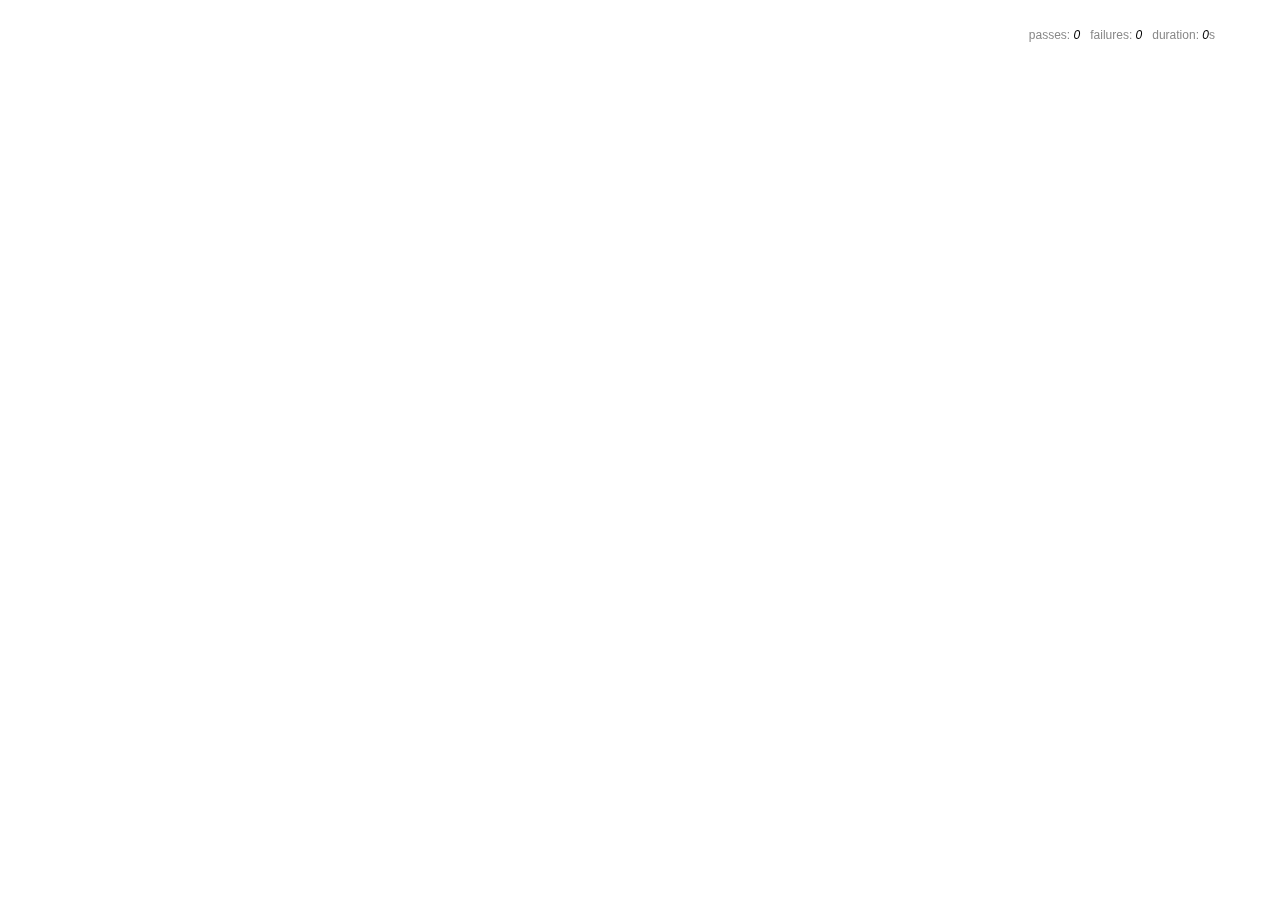
==== test/index.html @ 5ec42150 "add mocha" ====
<!DOCTYPE html>
<html>
<head>
  <title>Mocha</title>
  <meta http-equiv="Content-Type" content="text/html; charset=UTF-8">
  <meta name="viewport" content="width=device-width, initial-scale=1.0">
  <link rel="stylesheet" href="styles/mocha.css"/>
</head>
<body>
<div id="mocha"></div>
<script src="scripts/mocha.js"></script>
<script>mocha.setup('bdd');</script>
<script src="scripts/tests.js"></script>
<script>
  mocha.run();
</script>
</body>
</html>
---- test/styles/mocha.css ----
@charset "utf-8";

body {
  margin:0;
}

#mocha {
  font: 20px/1.5 "Helvetica Neue", Helvetica, Arial, sans-serif;
  margin: 60px 50px;
}

#mocha ul,
#mocha li {
  margin: 0;
  padding: 0;
}

#mocha ul {
  list-style: none;
}

#mocha h1,
#mocha h2 {
  margin: 0;
}

#mocha h1 {
  margin-top: 15px;
  font-size: 1em;
  font-weight: 200;
}

#mocha h1 a {
  text-decoration: none;
  color: inherit;
}

#mocha h1 a:hover {
  text-decoration: underline;
}

#mocha .suite .suite h1 {
  margin-top: 0;
  font-size: .8em;
}

#mocha .hidden {
  display: none;
}

#mocha h2 {
  font-size: 12px;
  font-weight: normal;
  cursor: pointer;
}

#mocha .suite {
  margin-left: 15px;
}

#mocha .test {
  margin-left: 15px;
  overflow: hidden;
}

#mocha .test.pending:hover h2::after {
  content: '(pending)';
  font-family: arial, sans-serif;
}

#mocha .test.pass.medium .duration {
  background: #c09853;
}

#mocha .test.pass.slow .duration {
  background: #b94a48;
}

#mocha .test.pass::before {
  content: '✓';
  font-size: 12px;
  display: block;
  float: left;
  margin-right: 5px;
  color: #00d6b2;
}

#mocha .test.pass .duration {
  font-size: 9px;
  margin-left: 5px;
  padding: 2px 5px;
  color: #fff;
  -webkit-box-shadow: inset 0 1px 1px rgba(0,0,0,.2);
  -moz-box-shadow: inset 0 1px 1px rgba(0,0,0,.2);
  box-shadow: inset 0 1px 1px rgba(0,0,0,.2);
  -webkit-border-radius: 5px;
  -moz-border-radius: 5px;
  -ms-border-radius: 5px;
  -o-border-radius: 5px;
  border-radius: 5px;
}

#mocha .test.pass.fast .duration {
  display: none;
}

#mocha .test.pending {
  color: #0b97c4;
}

#mocha .test.pending::before {
  content: '◦';
  color: #0b97c4;
}

#mocha .test.fail {
  color: #c00;
}

#mocha .test.fail pre {
  color: black;
}

#mocha .test.fail::before {
  content: '✖';
  font-size: 12px;
  display: block;
  float: left;
  margin-right: 5px;
  color: #c00;
}

#mocha .test pre.error {
  color: #c00;
  max-height: 300px;
  overflow: auto;
}

#mocha .test .html-error {
  overflow: auto;
  color: black;
  line-height: 1.5;
  display: block;
  float: left;
  clear: left;
  font: 12px/1.5 monaco, monospace;
  margin: 5px;
  padding: 15px;
  border: 1px solid #eee;
  max-width: 85%; /*(1)*/
  max-width: -webkit-calc(100% - 42px);
  max-width: -moz-calc(100% - 42px);
  max-width: calc(100% - 42px); /*(2)*/
  max-height: 300px;
  word-wrap: break-word;
  border-bottom-color: #ddd;
  -webkit-box-shadow: 0 1px 3px #eee;
  -moz-box-shadow: 0 1px 3px #eee;
  box-shadow: 0 1px 3px #eee;
  -webkit-border-radius: 3px;
  -moz-border-radius: 3px;
  border-radius: 3px;
}

#mocha .test .html-error pre.error {
  border: none;
  -webkit-border-radius: 0;
  -moz-border-radius: 0;
  border-radius: 0;
  -webkit-box-shadow: 0;
  -moz-box-shadow: 0;
  box-shadow: 0;
  padding: 0;
  margin: 0;
  margin-top: 18px;
  max-height: none;
}

/**
 * (1): approximate for browsers not supporting calc
 * (2): 42 = 2*15 + 2*10 + 2*1 (padding + margin + border)
 *      ^^ seriously
 */
#mocha .test pre {
  display: block;
  float: left;
  clear: left;
  font: 12px/1.5 monaco, monospace;
  margin: 5px;
  padding: 15px;
  border: 1px solid #eee;
  max-width: 85%; /*(1)*/
  max-width: -webkit-calc(100% - 42px);
  max-width: -moz-calc(100% - 42px);
  max-width: calc(100% - 42px); /*(2)*/
  word-wrap: break-word;
  border-bottom-color: #ddd;
  -webkit-box-shadow: 0 1px 3px #eee;
  -moz-box-shadow: 0 1px 3px #eee;
  box-shadow: 0 1px 3px #eee;
  -webkit-border-radius: 3px;
  -moz-border-radius: 3px;
  border-radius: 3px;
}

#mocha .test h2 {
  position: relative;
}

#mocha .test a.replay {
  position: absolute;
  top: 3px;
  right: 0;
  text-decoration: none;
  vertical-align: middle;
  display: block;
  width: 15px;
  height: 15px;
  line-height: 15px;
  text-align: center;
  background: #eee;
  font-size: 15px;
  -webkit-border-radius: 15px;
  -moz-border-radius: 15px;
  border-radius: 15px;
  -webkit-transition:opacity 200ms;
  -moz-transition:opacity 200ms;
  -o-transition:opacity 200ms;
  transition: opacity 200ms;
  opacity: 0.3;
  color: #888;
}

#mocha .test:hover a.replay {
  opacity: 1;
}

#mocha-report.pass .test.fail {
  display: none;
}

#mocha-report.fail .test.pass {
  display: none;
}

#mocha-report.pending .test.pass,
#mocha-report.pending .test.fail {
  display: none;
}
#mocha-report.pending .test.pass.pending {
  display: block;
}

#mocha-error {
  color: #c00;
  font-size: 1.5em;
  font-weight: 100;
  letter-spacing: 1px;
}

#mocha-stats {
  position: fixed;
  top: 15px;
  right: 10px;
  font-size: 12px;
  margin: 0;
  color: #888;
  z-index: 1;
}

#mocha-stats .progress {
  float: right;
  padding-top: 0;

  /**
   * Set safe initial values, so mochas .progress does not inherit these
   * properties from Bootstrap .progress (which causes .progress height to
   * equal line height set in Bootstrap).
   */
  height: auto;
  -webkit-box-shadow: none;
  -moz-box-shadow: none;
  box-shadow: none;
  background-color: initial;
}

#mocha-stats em {
  color: black;
}

#mocha-stats a {
  text-decoration: none;
  color: inherit;
}

#mocha-stats a:hover {
  border-bottom: 1px solid #eee;
}

#mocha-stats li {
  display: inline-block;
  margin: 0 5px;
  list-style: none;
  padding-top: 11px;
}

#mocha-stats canvas {
  width: 40px;
  height: 40px;
}

#mocha code .comment { color: #ddd; }
#mocha code .init { color: #2f6fad; }
#mocha code .string { color: #5890ad; }
#mocha code .keyword { color: #8a6343; }
#mocha code .number { color: #2f6fad; }

@media screen and (max-device-width: 480px) {
  #mocha {
    margin: 60px 0px;
  }

  #mocha #stats {
    position: absolute;
  }
}
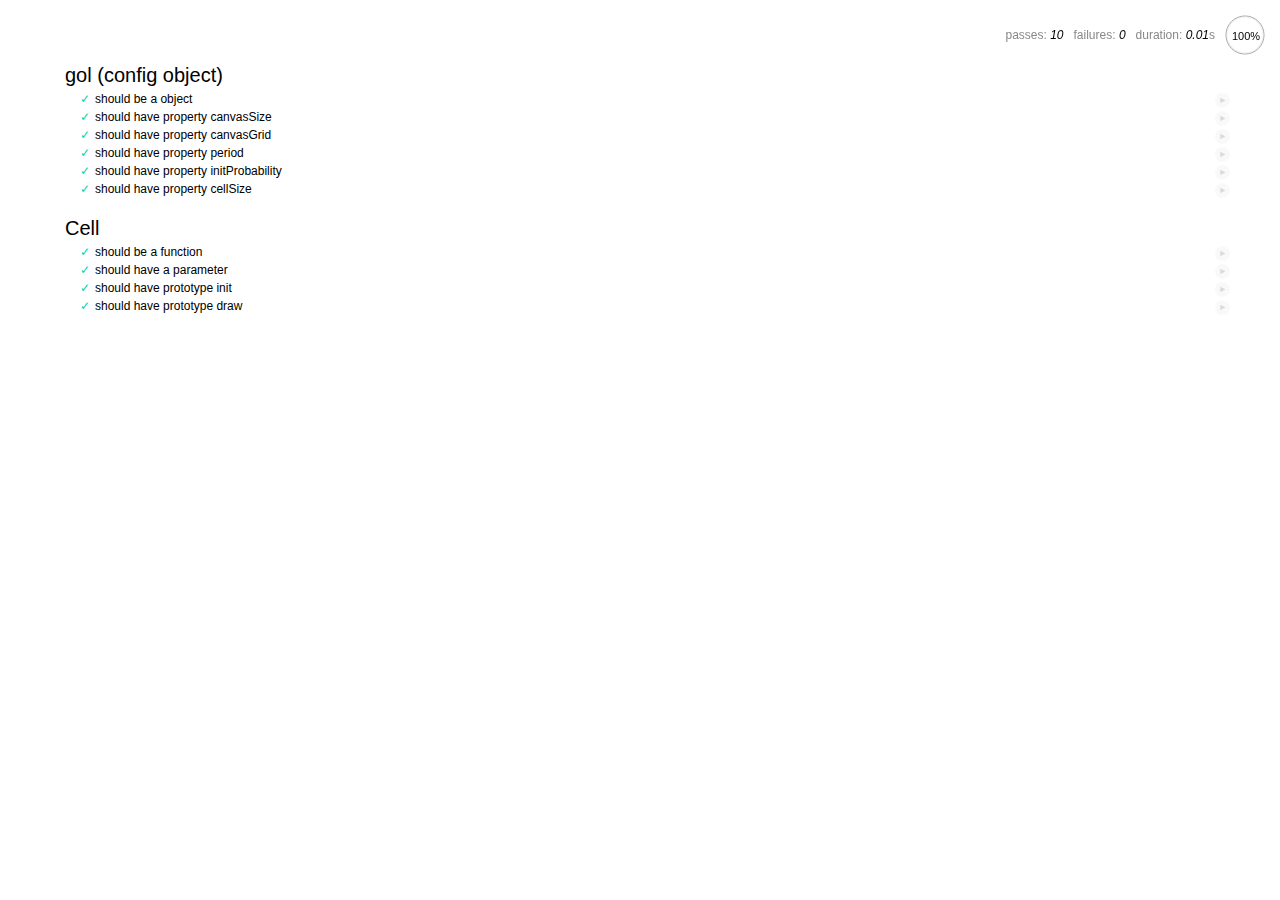
==== commit 26a46492: "add test" ====
--- a/test/index.html
+++ b/test/index.html
@@ -10,7 +10,14 @@
 <div id="mocha"></div>
 <script src="scripts/mocha.js"></script>
 <script>mocha.setup('bdd');</script>
+<script src="scripts/chai.js"></script>
+<script src="../app/scripts/index.js"></script>
 <script src="scripts/tests.js"></script>
+<script>
+  var assert = chai.assert;
+  var expect = chai.expect;
+  var should = chai.should();
+</script>
 <script>
   mocha.run();
 </script>
